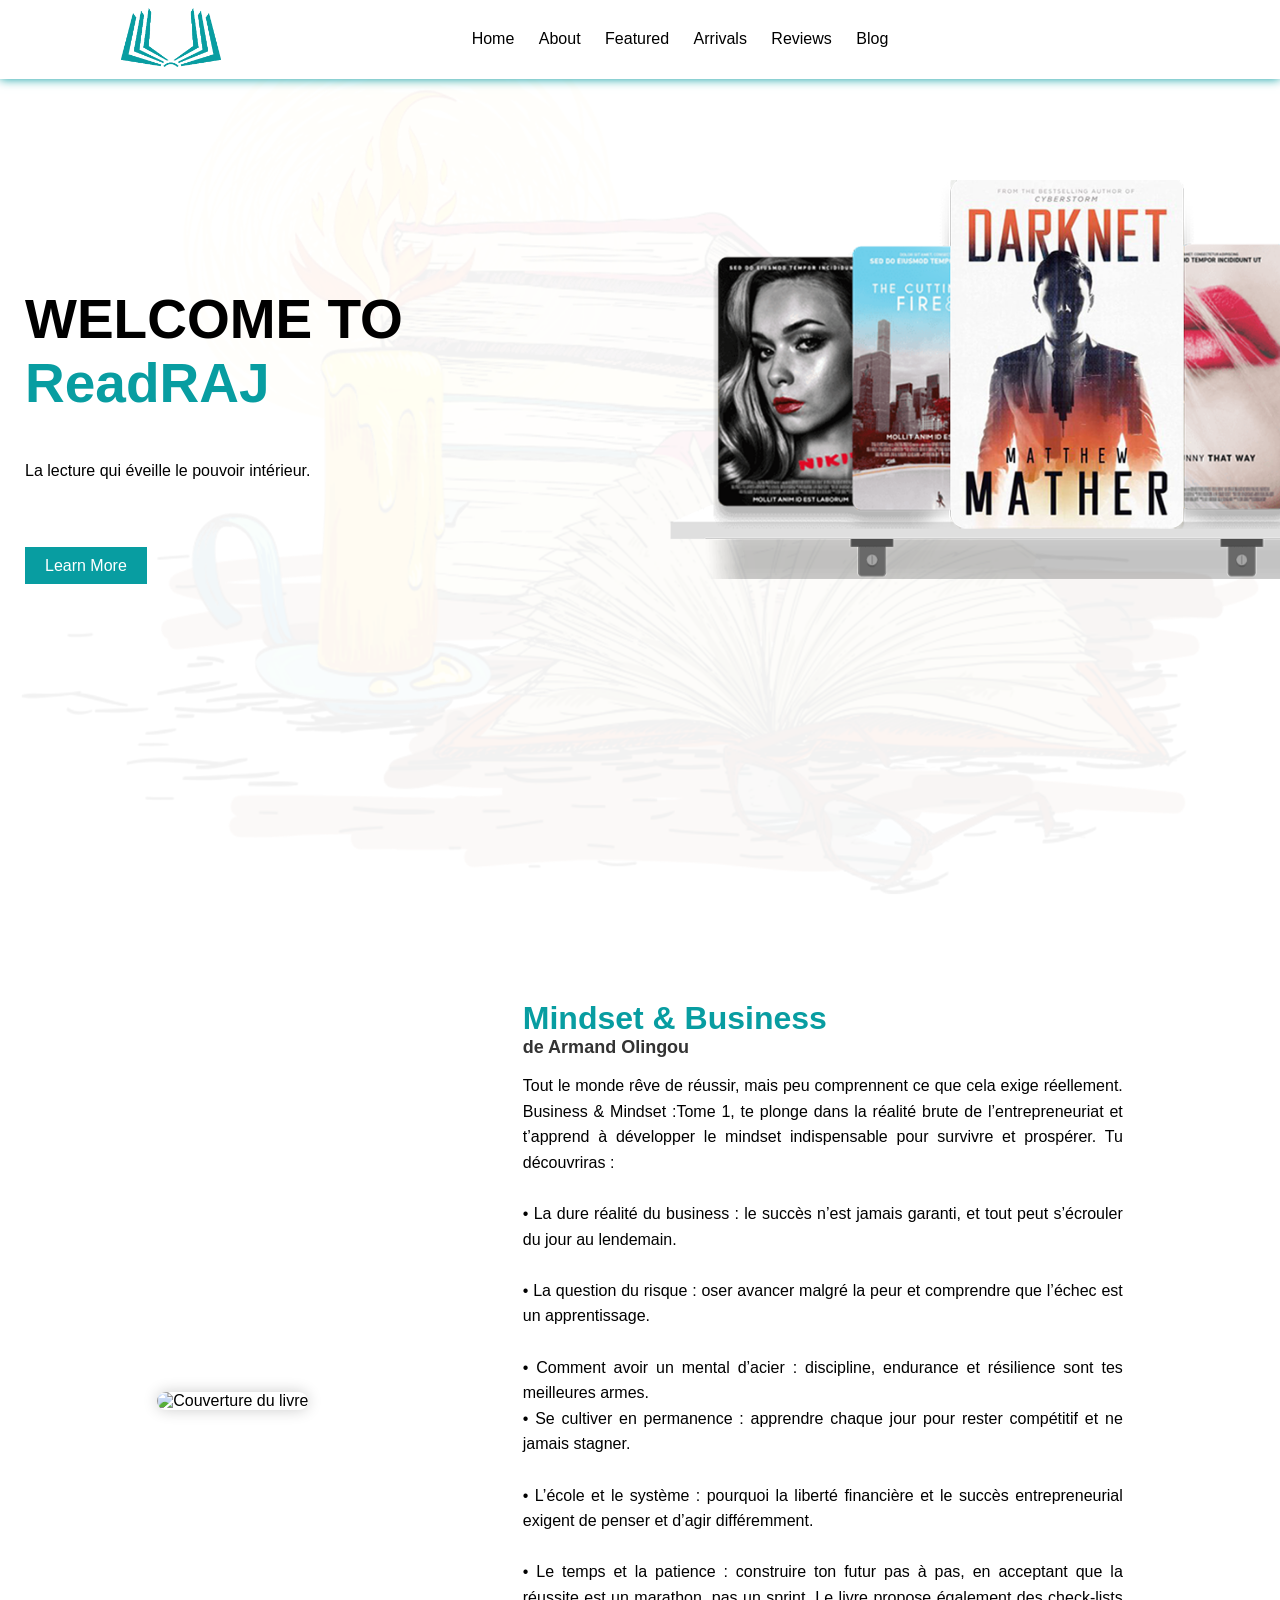
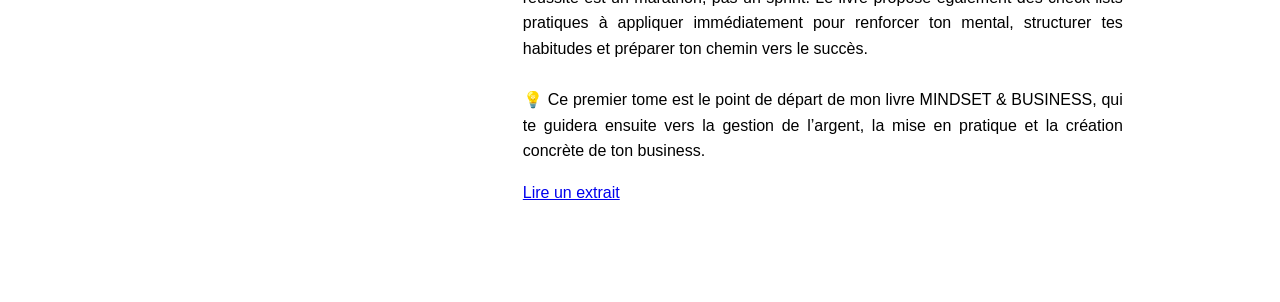
==== index.html-description.html @ 02926bd8 "Add files via upload" ====
<!DOCTYPE html>
<html lang="en">

<head>
    <meta charset="UTF-8">
    <meta name="viewport" content="width=device-width, initial-scale=1.0">
    <link rel="stylesheet" href="style.css-description.css">
    <title>Description</title>
</head>

<body>
    <section>

        <nav>

            <div class="logo">
                <img src="image/logo.png">
            </div>

            <ul>
                <li><a href="#Home">Home</a></li>
                <li><a href="#About">About</a></li>
                <li><a href="#Featured">Featured</a></li>
                <li><a href="#Arrivals">Arrivals</a></li>
                <li><a href="#Reviews">Reviews</a></li>
                <li><a href="#Blog">Blog</a></li>
            </ul>

            <div class="social_icon">
                <i class="fa-solid fa-magnifying-glass"></i>
                <i class="fa-solid fa-heart"></i>
            </div>

        </nav>

        <div class="main">

            <div class="main_tag">
                <h1>WELCOME TO<br><span>ReadRAJ</span></h1>

                <p>
                    La lecture qui éveille le pouvoir intérieur.
                </p>
                <a href="#" class="main_btn">Learn More</a>

            </div>

            <div class="main_img">
                <img src="image/table.png">
            </div>

        </div>

    </section>

    <!-- Description du livre -->
    <div class="book-description">
        <div class="book-image">
            <img src="image/Ebook_Armand.jpg" alt="Couverture du livre">
        </div>

        <div class="book-text">
            <h2>Mindset & Business</h2>
            <h4>de Armand Olingou</h4>
            <p>
                Tout le monde rêve de réussir, mais peu comprennent ce que cela exige réellement. Business & Mindset
                :Tome 1, te plonge dans la réalité brute de l’entrepreneuriat et t’apprend à développer le mindset
                indispensable pour survivre et prospérer.

                Tu découvriras :
                <br><br>
                • La dure réalité du business : le succès n’est jamais garanti, et tout peut s’écrouler du jour au
                lendemain.
                <br><br>
                • La question du risque : oser avancer malgré la peur et comprendre que l’échec est un apprentissage.
                <br><br>
                • Comment avoir un mental d’acier : discipline, endurance et résilience sont tes meilleures armes.
                <br>
                • Se cultiver en permanence : apprendre chaque jour pour rester compétitif et ne jamais stagner.
                <br><br>
                • L’école et le système : pourquoi la liberté financière et le succès entrepreneurial exigent de penser
                et d’agir différemment.
                <br><br>
                • Le temps et la patience : construire ton futur pas à pas, en acceptant que la réussite est un
                marathon, pas un sprint.

                Le livre propose également des check-lists pratiques à appliquer immédiatement pour renforcer ton
                mental, structurer tes habitudes et préparer ton chemin vers le succès.<br><br>

                💡 Ce premier tome est le point de départ de mon livre MINDSET & BUSINESS, qui te guidera ensuite vers
                la gestion de l’argent, la mise en pratique et la création concrète de ton business.
            </p>
            <a href="#" class="main_btn">Lire un extrait</a>
        </div>
    </div>


</body>

</html>
---- style.css-description.css ----
*{
    margin: 0;
    padding: 0;
    box-sizing: border-box;
    font-family: sans-serif;
}

section{
    width: 100%;
    height: 100vh;
    background-image: url(image/bg.png);
    background-size: cover;
    background-position: center;
}

section nav{
    width: 100%;
    display: flex;
    align-items: center;
    justify-content: space-around;
    box-shadow: 0 0 10px #089da1;
    background: #fff;
    position: fixed;
    left: 0;
    z-index: 100;
}

section nav .logo img{
    width: 100px;
    cursor: pointer;
    margin: 8px 0;
}

section nav ul{
    list-style: none;
}

section nav li{
    display: inline-block;
    padding: 0 10px;
}

section nav li a{
    text-decoration: none;
    color: #000;
}

section nav li a:hover{
    color: #089da1;
}

section nav .social_icon i{
    margin: 0 5px;
    font-size: 18px;
}

section nav .social_icon i:hover{
    color: #089da1;
    cursor: pointer;
}

section .main{
    display: flex;
    align-items: center;
    justify-content: space-around;
    position: relative;
    top: 10%;
}

section .main h1{
    position: relative;
    font-size: 55px;
    top: 80px;
    left: 25px;
}

section .main h1 span{
    color: #089da1;
}

section .main p{
    width: 650px;
    text-align: justify;
    line-height: 22px;
    position: relative;
    top: 125px;
    left: 25px;
}

section .main .main_tag .main_btn{
    background: #089da1;
    padding: 10px 20px;
    position: relative;
    top: 200px;
    left: 25px;
    color: #fff;
    text-decoration: none;
}

section .main .main_img img{
    width: 780px;
    position: relative;
    top: 90px;
    left: 20px;
}


.book-description {
    display: flex;
    align-items: center;
    justify-content: space-around;
    padding: 100px 50px;
    background: #fff;
}

.book-description .book-image img {
    width: 300px;
    border-radius: 10px;
    box-shadow: 0 0 15px rgba(0,0,0,0.2);
}

.book-description .book-text {
    max-width: 600px;
}

.book-description .book-text h2 {
    font-size: 32px;
    color: #089da1;
}

.book-description .book-text h4 {
    font-size: 18px;
    margin-bottom: 15px;
    color: #333;
}

.book-description .book-text p {
    line-height: 1.6;
    text-align: justify;
    margin-bottom: 20px;
}
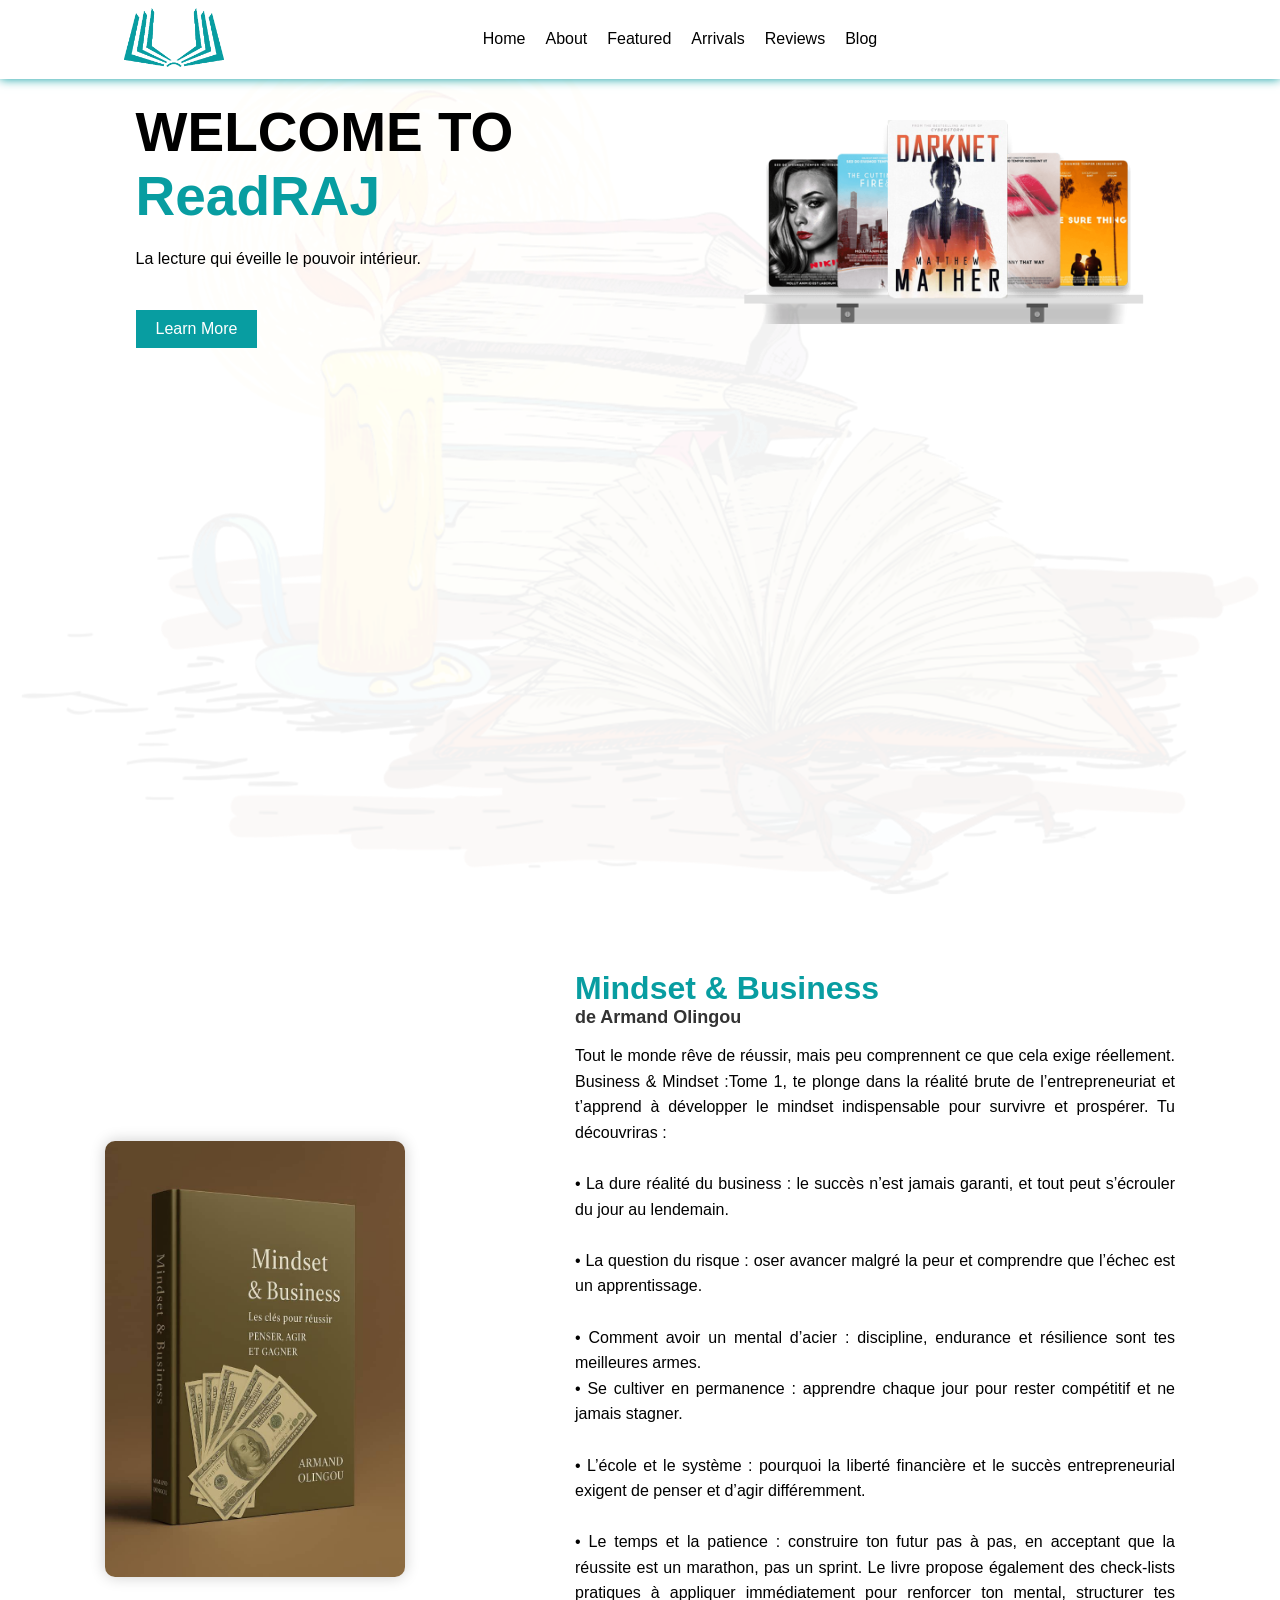
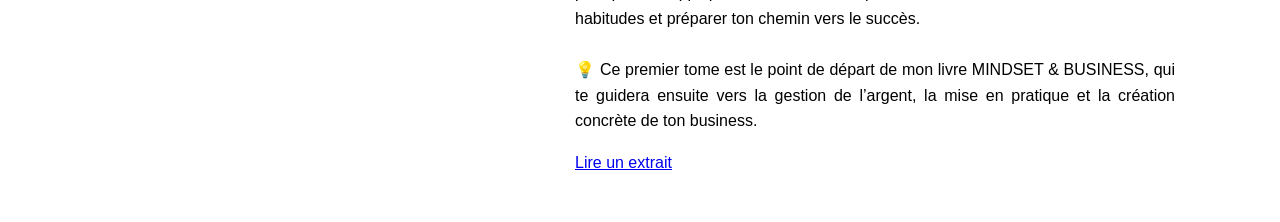
==== commit 81456f25: "Update index.html-description.html" ====
--- a/index.html-description.html
+++ b/index.html-description.html
@@ -5,6 +5,8 @@
     <meta charset="UTF-8">
     <meta name="viewport" content="width=device-width, initial-scale=1.0">
     <link rel="stylesheet" href="style.css-description.css">
+    <meta name="viewport" content="width=device-width, initial-scale=1.0">
+
     <title>Description</title>
 </head>
 
@@ -97,4 +99,5 @@
 
 </body>
 
-</html>+
+</html>
--- a/style.css-description.css
+++ b/style.css-description.css
@@ -1,144 +1,177 @@
-*{
-    margin: 0;
-    padding: 0;
-    box-sizing: border-box;
-    font-family: sans-serif;
+* {
+  margin: 0;
+  padding: 0;
+  box-sizing: border-box;
+  font-family: sans-serif;
 }
 
-section{
-    width: 100%;
-    height: 100vh;
-    background-image: url(image/bg.png);
-    background-size: cover;
-    background-position: center;
+section {
+  width: 100%;
+  height: 100vh;
+  background-image: url(image/bg.png);
+  background-size: cover;
+  background-position: center;
 }
 
-section nav{
-    width: 100%;
-    display: flex;
-    align-items: center;
-    justify-content: space-around;
-    box-shadow: 0 0 10px #089da1;
-    background: #fff;
-    position: fixed;
-    left: 0;
-    z-index: 100;
+section nav {
+  width: 100%;
+  display: flex;
+  align-items: center;
+  justify-content: space-around;
+  box-shadow: 0 0 10px #089da1;
+  background: #fff;
+  position: fixed;
+  left: 0;
+  z-index: 100;
 }
 
-section nav .logo img{
-    width: 100px;
-    cursor: pointer;
-    margin: 8px 0;
+section nav .logo img {
+  width: 100px;
+  cursor: pointer;
+  margin: 8px 0;
 }
 
-section nav ul{
-    list-style: none;
+section nav ul {
+  list-style: none;
+  display: flex;
+  flex-wrap: wrap;
 }
 
-section nav li{
-    display: inline-block;
-    padding: 0 10px;
+section nav li {
+  padding: 0 10px;
 }
 
-section nav li a{
-    text-decoration: none;
-    color: #000;
+section nav li a {
+  text-decoration: none;
+  color: #000;
 }
 
-section nav li a:hover{
-    color: #089da1;
+section nav li a:hover {
+  color: #089da1;
 }
 
-section nav .social_icon i{
-    margin: 0 5px;
-    font-size: 18px;
+section nav .social_icon i {
+  margin: 0 5px;
+  font-size: 18px;
 }
 
-section nav .social_icon i:hover{
-    color: #089da1;
-    cursor: pointer;
+section nav .social_icon i:hover {
+  color: #089da1;
+  cursor: pointer;
 }
 
-section .main{
-    display: flex;
-    align-items: center;
-    justify-content: space-around;
-    position: relative;
-    top: 10%;
+section .main {
+  display: flex;
+  align-items: center;
+  justify-content: space-around;
+  flex-wrap: wrap;
+  padding: 100px 20px;
 }
 
-section .main h1{
-    position: relative;
-    font-size: 55px;
-    top: 80px;
-    left: 25px;
+section .main h1 {
+  font-size: 55px;
+  margin-bottom: 20px;
 }
 
-section .main h1 span{
-    color: #089da1;
+section .main h1 span {
+  color: #089da1;
 }
 
-section .main p{
-    width: 650px;
-    text-align: justify;
-    line-height: 22px;
-    position: relative;
-    top: 125px;
-    left: 25px;
+section .main p {
+  max-width: 650px;
+  text-align: justify;
+  line-height: 22px;
+  margin-bottom: 20px;
 }
 
-section .main .main_tag .main_btn{
-    background: #089da1;
-    padding: 10px 20px;
-    position: relative;
-    top: 200px;
-    left: 25px;
-    color: #fff;
-    text-decoration: none;
+section .main .main_tag .main_btn {
+  background: #089da1;
+  padding: 10px 20px;
+  color: #fff;
+  text-decoration: none;
+  display: inline-block;
+  margin-top: 20px;
 }
 
-section .main .main_img img{
-    width: 780px;
-    position: relative;
-    top: 90px;
-    left: 20px;
+section .main .main_img img {
+  width: 100%;
+  max-width: 400px;
 }
 
-
 .book-description {
-    display: flex;
-    align-items: center;
-    justify-content: space-around;
-    padding: 100px 50px;
-    background: #fff;
+  display: flex;
+  align-items: center;
+  justify-content: space-around;
+  flex-wrap: wrap;
+  padding: 50px 20px;
+  background: #fff;
 }
 
 .book-description .book-image img {
-    width: 300px;
-    border-radius: 10px;
-    box-shadow: 0 0 15px rgba(0,0,0,0.2);
+  width: 100%;
+  max-width: 300px;
+  border-radius: 10px;
+  box-shadow: 0 0 15px rgba(0,0,0,0.2);
 }
 
 .book-description .book-text {
-    max-width: 600px;
+  max-width: 600px;
+  margin-top: 20px;
 }
 
 .book-description .book-text h2 {
-    font-size: 32px;
-    color: #089da1;
+  font-size: 32px;
+  color: #089da1;
 }
 
 .book-description .book-text h4 {
-    font-size: 18px;
-    margin-bottom: 15px;
-    color: #333;
+  font-size: 18px;
+  margin-bottom: 15px;
+  color: #333;
 }
 
 .book-description .book-text p {
-    line-height: 1.6;
-    text-align: justify;
-    margin-bottom: 20px;
+  line-height: 1.6;
+  text-align: justify;
+  margin-bottom: 20px;
+}
+
+/* Responsive Design */
+@media (max-width: 768px) {
+  section nav {
+    flex-direction: column;
+    padding: 10px;
+  }
+
+  section nav ul {
+    flex-direction: column;
+    align-items: center;
+  }
+
+  section .main {
+    flex-direction: column;
+    text-align: center;
+  }
+
+  section .main h1 {
+    font-size: 36px;
+  }
+
+  section .main p {
+    font-size: 16px;
+    padding: 0 10px;
+  }
+
+  .book-description {
+    flex-direction: column;
+    text-align: center;
+  }
+
+  .book-description .book-text {
+    padding: 0 10px;
+  }
 }
 
 
 
+
